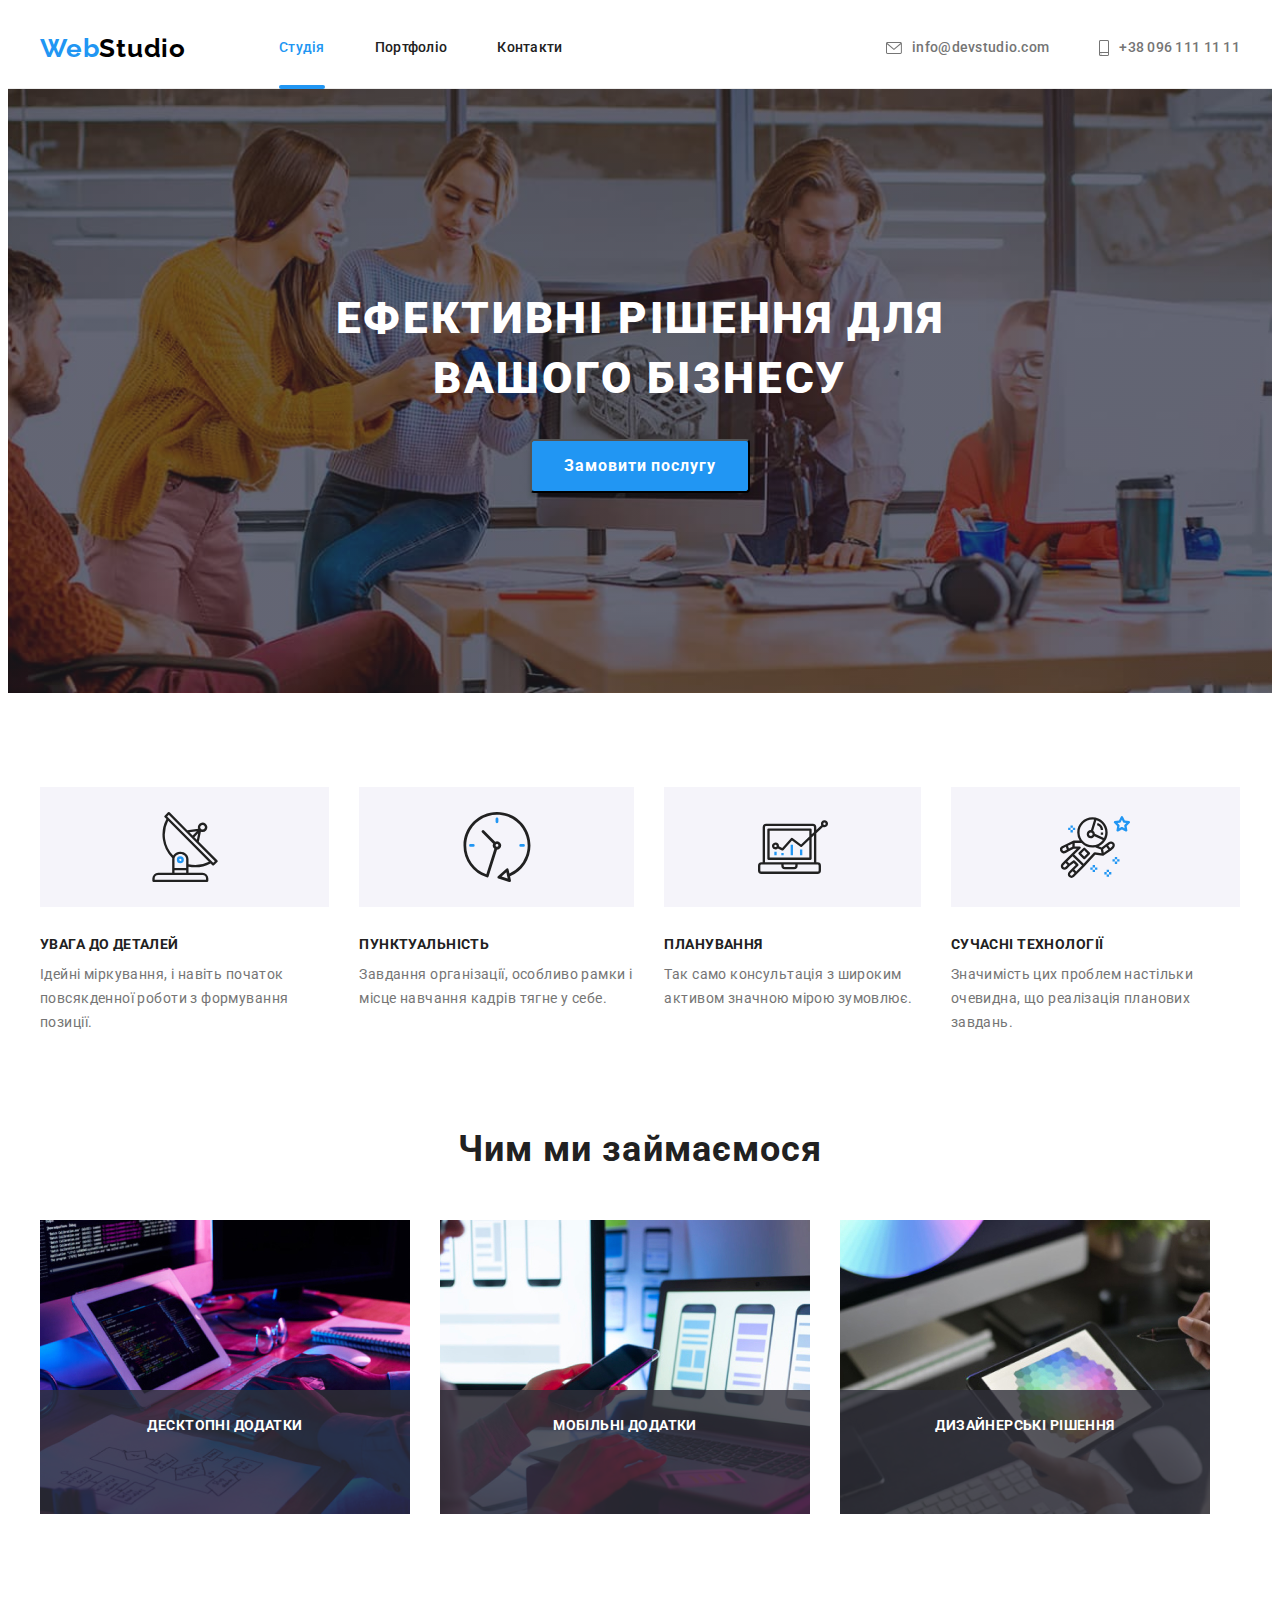
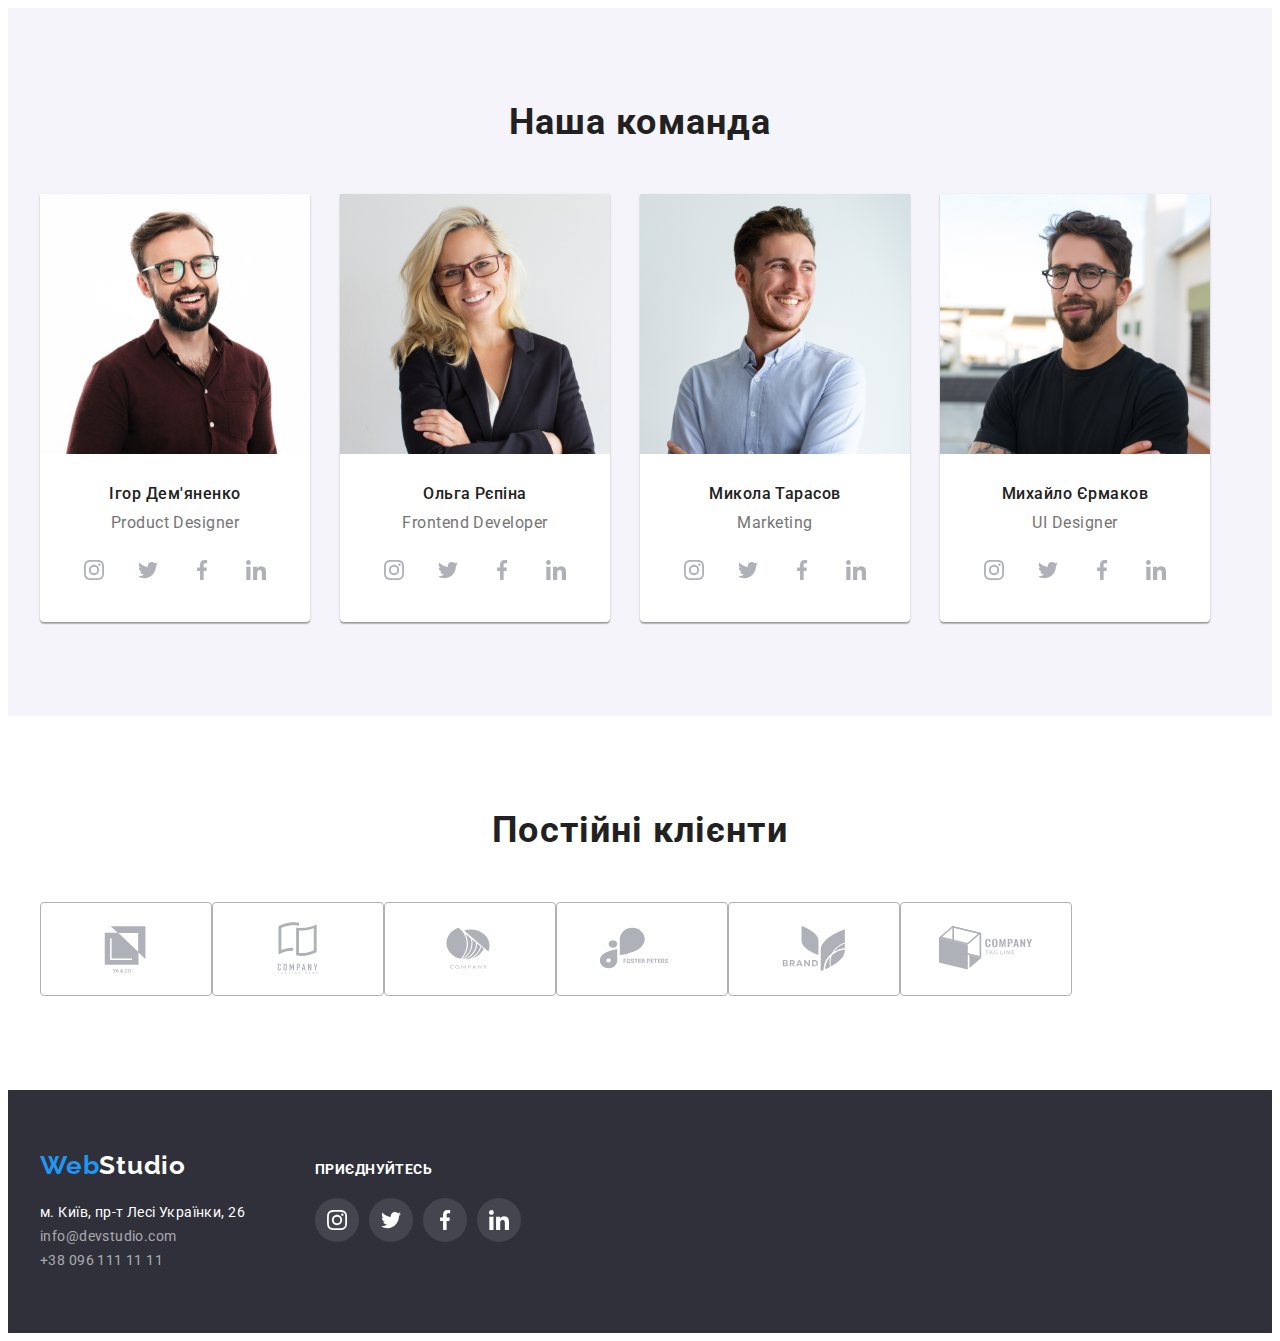
==== index.html @ d11b9fa1 "Зкопіювала ДЗ5" ====
<!DOCTYPE html>
<html lang="uk">
  <head>
    <meta charset="UTF-8" />
    <meta http-equiv="X-UA-Compatible" content="IE=edge" />
    <meta name="viewport" content="width=, initial-scale=1.0" />
    <title>Студія</title>
    <link rel="preconnect" href="https://fonts.googleapis.com" />
    <link rel="preconnect" href="https://fonts.gstatic.com" crossorigin />
    <link
      href="https://fonts.googleapis.com/css2?family=Montserrat:wght@400;700&family=Raleway:wght@700&family=Roboto:wght@400;500;700;900&display=swap"
      rel="stylesheet"
    />
    <link
      rel="stylesheet"
      href="https://cdnjs.cloudflare.com/ajax/libs/modern-normalize/1.1.0/modern-normalize.min.css"
      integrity="sha512-wpPYUAdjBVSE4KJnH1VR1HeZfpl1ub8YT/NKx4PuQ5NmX2tKuGu6U/JRp5y+Y8XG2tV+wKQpNHVUX03MfMFn9Q=="
      crossorigin="anonymous"
      referrerpolicy="no-referrer"
    />
    <link rel="stylesheet" href="./CSS/style.css" />
  </head>
  <body>
    <header class="header">
      <div class="container header-container">
        <nav class="header-navigation">
          <a class="header-logo link" href="/index.html" lang="en"
            >Web<span class="header-color-text">Studio</span></a
          >
          <ul class="header-list list">
            <li class="header-item">
              <a class="header-link link current" href="">Студія</a>
            </li>
            <li class="header-item">
              <a class="header-link link" href="./portfolio.html">Портфоліо</a>
            </li>
            <li class="header-item">
              <a class="header-link link" href="">Контакти</a>
            </li>
          </ul>
        </nav>
        <div class="header-connect">
          <ul class="header-list list">
            <li class="header-item">
              <a class="header-contacts link" href="mailto:info@devstudio.com"
                ><svg class="contacts-icon" width="16" height="12">
                  <use
                    href="./images/symbol-defs1.svg#icon-envelope-hover"
                  ></use>
                </svg>info@devstudio.com</a>
            </li>
            <li class="header-item">
              <a class="header-contacts link" href="tel:+380961111111"
                ><svg class="contacts-icon" width="10" height="16">
                  <use
                    href="./images/symbol-defs1.svg#icon-smartphone"
                  ></use></svg>+38 096 111 11 11</a>
            </li>
          </ul>
        </div>
      </div>
    </header>
    <main>
      <section class="hero">
        <div class="container">
          <h1 class="hero-title">Ефективні рішення для вашого бізнесу</h1>
          <button class="hero-btn" data-modal-open type="button">
            Замовити послугу
          </button>
        </div>
      </section>
      <section class="benefits">
        <div class="container">
          <h2 class="visually-hidden">Наші переваги</h2>
          <ul class="benefits-list list">
            <li class="benefits-item">
              <div class="benefits-link">
                <svg class="benefits-icon" width="70" height="70">
                  <use href="./images/symbol-defs1.svg#icon-antenna"></use>
                </svg>
              </div>
              <h3 class="benefits-title">УВАГА ДО ДЕТАЛЕЙ</h3>
              <p class="benefits-text">
                Ідейні міркування, і навіть початок повсякденної роботи з
                формування позиції.
              </p>
            </li>
            <li class="benefits-item">
              <div class="benefits-link">
                <svg class="benefits-icon" width="70" height="70">
                  <use href="./images/symbol-defs1.svg#icon-clock"></use>
                </svg>
              </div>
              <h3 class="benefits-title">ПУНКТУАЛЬНІСТЬ</h3>
              <p class="benefits-text">
                Завдання організації, особливо рамки і місце навчання кадрів
                тягне у себе.
              </p>
            </li>
            <li class="benefits-item">
              <div class="benefits-link">
                <svg class="benefits-icon" width="70" height="70">
                  <use href="./images/symbol-defs1.svg#icon-diagram"></use>
                </svg>
              </div>
              <h3 class="benefits-title">ПЛАНУВАННЯ</h3>
              <p class="benefits-text">
                Так само консультація з широким активом значною мірою зумовлює.
              </p>
            </li>
            <li class="benefits-item">
              <div class="benefits-link">
                <svg class="benefits-icon" width="70" height="70">
                  <use href="./images/symbol-defs1.svg#icon-astronaut"></use>
                </svg>
              </div>
              <h3 class="benefits-title">СУЧАСНІ ТЕХНОЛОГІЇ</h3>
              <p class="benefits-text">
                Значимість цих проблем настільки очевидна, що реалізація
                планових завдань.
              </p>
            </li>
          </ul>
        </div>
      </section>
      <section class="activity">
        <div class="container">
          <h2 class="activity-title">Чим ми займаємося</h2>
          <ul class="activity-list">
            <li class="activity-item list">
              <img src="./images/img.jpg" alt="Верстка" width="370" />
              <h2 class="activity-top-title">ДEСКТОПНІ ДОДАТКИ</h2>
            </li>
            <li class="activity-item list">
              <img src="./images/img1.jpg" alt="Інтерфейс" width="370" />
              <h2 class="activity-top-title">МОБІЛЬНІ ДОДАТКИ</h2>
            </li>
            <li class="activity-item list">
              <img src="./images/img2.jpg" alt="Дизайн" width="370" />
              <h2 class="activity-top-title">ДИЗАЙНЕРСЬКІ РІШЕННЯ</h2>
            </li>
          </ul>
        </div>
      </section>
      <section class="team">
        <div class="container">
          <h2 class="team-top-title">Наша команда</h2>
          <ul class="team-list">
            <li class="team-item list">
              <img
                src="./images/photo1.jpg"
                alt="Ігор Дем'яненко"
                width="270"
              />
              <div class="team-content">
                <h3 class="team-title">Ігор Дем'яненко</h3>
                <p class="team-text" lang="en">Product Designer</p>
                <ul class="team-soc-list list">
                  <li class="team-soc-item">
                    <a class="team-soc-link" href="">
                      <svg class="team-soc-icon" width="20" height="20">
                        <use
                          href="./images/symbol-defs1.svg#icon-instagram"
                        ></use>
                      </svg>
                    </a>
                  </li>
                  <li class="team-soc-item">
                    <a class="team-soc-link" href="">
                      <svg class="team-soc-icon" width="20" height="20">
                        <use
                          href="./images/symbol-defs1.svg#icon-twitter"
                        ></use>
                      </svg>
                    </a>
                  </li>
                  <li class="team-soc-item">
                    <a class="team-soc-link" href="">
                      <svg class="team-soc-icon" width="20" height="20">
                        <use
                          href="./images/symbol-defs1.svg#icon-facebook"
                        ></use>
                      </svg>
                    </a>
                  </li>
                  <li class="team-soc-item">
                    <a class="team-soc-link" href="">
                      <svg class="team-soc-icon" width="20" height="20">
                        <use
                          href="./images/symbol-defs1.svg#icon-linkedin"
                        ></use>
                      </svg>
                    </a>
                  </li>
                </ul>
              </div>
            </li>
            <li class="team-item list">
              <img src="./images/photo2.jpg" alt="Ольга Рєпіна" width="270" />
              <div class="team-content">
                <h3 class="team-title">Ольга Рєпіна</h3>
                <p class="team-text" lang="en">Frontend Developer</p>
                <ul class="team-soc-list list">
                  <li class="team-soc-item">
                    <a class="team-soc-link" href="">
                      <svg class="team-soc-icon" width="20" height="20">
                        <use
                          href="./images/symbol-defs1.svg#icon-instagram"
                        ></use>
                      </svg>
                    </a>
                  </li>
                  <li class="team-soc-item">
                    <a class="team-soc-link" href="">
                      <svg class="team-soc-icon" width="20" height="20">
                        <use
                          href="./images/symbol-defs1.svg#icon-twitter"
                        ></use>
                      </svg>
                    </a>
                  </li>
                  <li class="team-soc-item">
                    <a class="team-soc-link" href="">
                      <svg class="team-soc-icon" width="20" height="20">
                        <use
                          href="./images/symbol-defs1.svg#icon-facebook"
                        ></use>
                      </svg>
                    </a>
                  </li>
                  <li class="team-soc-item">
                    <a class="team-soc-link" href="">
                      <svg class="team-soc-icon" width="20" height="20">
                        <use
                          href="./images/symbol-defs1.svg#icon-linkedin"
                        ></use>
                      </svg>
                    </a>
                  </li>
                </ul>
              </div>
            </li>
            <li class="team-item list">
              <img src="./images/photo3.jpg" alt="Микола Тарасов" width="270" />
              <div class="team-content">
                <h3 class="team-title">Микола Тарасов</h3>
                <p class="team-text" lang="en">Marketing</p>
                <ul class="team-soc-list list">
                  <li class="team-soc-item">
                    <a class="team-soc-link" href="">
                      <svg class="team-soc-icon" width="20" height="20">
                        <use
                          href="./images/symbol-defs1.svg#icon-instagram"
                        ></use>
                      </svg>
                    </a>
                  </li>
                  <li class="team-soc-item">
                    <a class="team-soc-link" href="">
                      <svg class="team-soc-icon" width="20" height="20">
                        <use
                          href="./images/symbol-defs1.svg#icon-twitter"
                        ></use>
                      </svg>
                    </a>
                  </li>
                  <li class="team-soc-item">
                    <a class="team-soc-link" href="">
                      <svg class="team-soc-icon" width="20" height="20">
                        <use
                          href="./images/symbol-defs1.svg#icon-facebook"
                        ></use>
                      </svg>
                    </a>
                  </li>
                  <li class="team-soc-item">
                    <a class="team-soc-link" href="">
                      <svg class="team-soc-icon" width="20" height="20">
                        <use
                          href="./images/symbol-defs1.svg#icon-linkedin"
                        ></use>
                      </svg>
                    </a>
                  </li>
                </ul>
              </div>
            </li>
            <li class="team-item list">
              <img
                src="./images/photo4.jpg"
                alt="Михайло Єрмаков"
                width="270"
              />
              <div class="team-content">
                <h3 class="team-title">Михайло Єрмаков</h3>
                <p class="team-text" lang="en">UI Designer</p>
                <ul class="team-soc-list list">
                  <li class="team-soc-item">
                    <a class="team-soc-link" href="">
                      <svg class="team-soc-icon" width="20" height="20">
                        <use
                          href="./images/symbol-defs1.svg#icon-instagram"
                        ></use>
                      </svg>
                    </a>
                  </li>
                  <li class="team-soc-item">
                    <a class="team-soc-link" href="">
                      <svg class="team-soc-icon" width="20" height="20">
                        <use
                          href="./images/symbol-defs1.svg#icon-twitter"
                        ></use>
                      </svg>
                    </a>
                  </li>
                  <li class="team-soc-item">
                    <a class="team-soc-link" href="">
                      <svg class="team-soc-icon" width="20" height="20">
                        <use
                          href="./images/symbol-defs1.svg#icon-facebook"
                        ></use>
                      </svg>
                    </a>
                  </li>
                  <li class="team-soc-item">
                    <a class="team-soc-link" href="">
                      <svg class="team-soc-icon" width="20" height="20">
                        <use
                          href="./images/symbol-defs1.svg#icon-linkedin"
                        ></use>
                      </svg>
                    </a>
                  </li>
                </ul>
              </div>
            </li>
          </ul>
        </div>
      </section>
      <section class="clients" style="padding: 94px 0">
        <div class="container">
          <h2 class="clients-top-title">Постійні клієнти</h2>
          <ul class="clients-list list">
            <li class="clients-item">
              <a class="clients-link" href="">
                <svg class="clients-icon" width="106" height="60">
                  <use href="./images/symbol-defs1.svg#icon-Logo1"></use>
                </svg>
              </a>
            </li>
            <li class="clients-item">
              <a class="clients-link" href="">
                <svg class="clients-icon" width="106" height="60">
                  <use href="./images/symbol-defs1.svg#icon-Logo2"></use>
                </svg>
              </a>
            </li>
            <li class="clients-item">
              <a class="clients-link" href="">
                <svg class="clients-icon" width="106" height="60">
                  <use href="./images/symbol-defs1.svg#icon-Logo3"></use>
                </svg>
              </a>
            </li>
            <li class="clients-item">
              <a class="clients-link" href="">
                <svg class="clients-icon" width="106" height="60">
                  <use href="./images/symbol-defs1.svg#icon-Logo4"></use>
                </svg>
              </a>
            </li>
            <li class="clients-item">
              <a class="clients-link" href="">
                <svg class="clients-icon" width="106" height="60">
                  <use href="./images/symbol-defs1.svg#icon-Logo5"></use>
                </svg>
              </a>
            </li>
            <li class="clients-item">
              <a class="clients-link" href="">
                <svg class="clients-icon" width="106" height="60">
                  <use href="./images/symbol-defs1.svg#icon-Logo6"></use>
                </svg>
              </a>
            </li>
          </ul>
        </div>
      </section>
    </main>
    <footer class="footer">
      <div class="footer-container container">
        <div class="footer-agress-container">
          <a class="footer-logo link" href="/index.html" lang="en"
            >Web<span class="footer-color-text">Studio</span></a
          >
          <address>
            <ul class="footer-list list">
              <li class="footer-item">
                <a class="footer-address link" href=""
                  >м. Київ, пр-т Лесі Українки, 26</a
                >
              </li>
              <li class="footer-item">
                <a class="footer-mail link" href="mailto:info@devstudio.com"
                  >info@devstudio.com</a
                >
              </li>
              <li class="footer-item">
                <a class="footer-tel link" href="tel:+380961111111"
                  >+38 096 111 11 11</a
                >
              </li>
            </ul>
          </address>
        </div>
        <div class="footer-soc-container">
          <h3 class="soc-list-title">приєднуйтесь</h3>
          <ul class="footer-soc-list list">
            <li class="footer-soc-item">
              <a class="footer-soc-link" href="">
                <svg class="footer-soc-icon" width="20" height="20">
                  <use href="./images/symbol-defs1.svg#icon-instagram"></use>
                </svg>
              </a>
            </li>
            <li class="footer-soc-item">
              <a class="footer-soc-link" href="">
                <svg class="footer-soc-icon" width="20" height="20">
                  <use href="./images/symbol-defs1.svg#icon-twitter"></use>
                </svg>
              </a>
            </li>
            <li class="footer-soc-item">
              <a class="footer-soc-link" href="">
                <svg class="footer-soc-icon" width="20" height="20">
                  <use href="./images/symbol-defs1.svg#icon-facebook"></use>
                </svg>
              </a>
            </li>
            <li class="footer-soc-item">
              <a class="footer-soc-link" href="">
                <svg class="footer-soc-icon" width="20" height="20">
                  <use href="./images/symbol-defs1.svg#icon-linkedin"></use>
                </svg>
              </a>
            </li>
          </ul>
        </div>
      </div>
    </footer>
    <div class="backdrop is-hidden" data-modal>
      <div class="modal">
        <button type="button" class="modal-btn" data-modal-close>
          <svg class="modal-close-icon" width="18" height="18">
            <use href="./images/symbol-defs1.svg#icon-close"></use>
          </svg>
        </button>
      </div>
    </div>
    <script src="./js/modal.js"></script>
  </body>
</html>
---- CSS/style.css ----
:root {
  --top-title-color: #212121;
  --top-text-color: #757575;
  --top-adress-color: #2196f3;
  --top-ht: 1.14;
  --top-footer-text: rgba(255, 255, 255, 0.6);
  --footer-text-color: #ffffff;
  --top-btn-color: #ffffff;
}

p,
h1,
h2,
h3 {
  margin: 0;
}

ul {
  margin: 0;
  padding: 0;
}

button {
  cursor: pointer;
}

img {
  display: block;
}

body {
  font-family: "Roboto", sans-serif;
  font-size: 15px;
  color: var(--top-title-color);
}

.list {
  list-style: none;
}

.link {
  text-decoration: none;
}

.container {
  width: 1200px;
  padding-left: 15px;
  padding-right: 15px;
  margin: 0 auto;
}

.visually-hidden {
  position: absolute;
  width: 1px;
  height: 1px;
  margin: -1px;
  border: 0;
  padding: 0;

  white-space: nowrap;
  clip-path: inset(100%);
  clip: rect(0 0 0 0);
  overflow: hidden;
}

/*----------------HEADER---------------*/
.header {
  border-bottom: 1px solid #ECECEC;
}

.header-navigation {
  display: flex;
  align-items: center;
}

.header-container {
  display: flex;
  align-items: center;
}

.header-list {
  display: flex;
  gap: 50px;
}

.header-logo,
.footer-logo {
  font-family: "Raleway", sans-serif;
  font-weight: 700;
  font-size: 26px;
  line-height: 1.19;
  letter-spacing: 0.03em;
  color: var(--top-adress-color);
  margin-right: 93px;
}

.header-color-text {
  color: #000000;
}

.header-link {
  padding: 32px 0;
  display: block;
  font-weight: 500;
  font-size: 14px;
  line-height: var(--top-ht);
  letter-spacing: 0.02em;
  color: var(--top-title-color);
  position: relative;
  transition: color 250ms cubic-bezier(0.4, 0, 0.2, 1);
}

.header-item .header-link.current {
  color: var(--top-adress-color);
}

.current::after {
  content: '';
  position: absolute;
  bottom: 0;
  left: 0;
  display: block;
  width: 100%;
  height: 4px;
  background-color: #2196F3;
  border-radius: 2px;
  margin-bottom: -1px;
}

.header-contacts {
  padding: 32px 0;
  display: flex;
  font-weight: 500;
  font-size: 14px;
  line-height: var(--top-ht);
  letter-spacing: 0.02em;
  color: var(--top-text-color);
  align-items: center;
  justify-content: center;
  transition: color 250ms cubic-bezier(0.4, 0, 0.2, 1);
}

.contacts-icon {
  fill: currentColor;
  margin-right: 10px;
}

.header-connect {
  margin-left: auto;
  transition: fill 250ms cubic-bezier(0.4, 0, 0.2, 1);
}

.header-contacts:hover,
.header-link:hover,
.header-link:focus {
  color: var(--top-adress-color);
}

.header-contacts:hover .contacts-icon,
.header-contacts:focus .contacts-icon {
  color: #2196F3;
}

/*----------------HERO-----------------*/

.hero {
  background-color: #2f303a;
  padding-top: 200px;
  padding-bottom: 200px;
  background-image: linear-gradient(rgba(47, 48, 58, 0.4), rgba(47, 48, 58, 0.4)), url(../images/hero-img\ \(1\).jpg);
  background-repeat: no-repeat;
  background-position: center;
  background-size: cover;
  max-width: 1600px;
}

.hero-title {
  font-weight: 900;
  font-size: 44px;
  line-height: 1.36;
  text-align: center;
  letter-spacing: 0.06em;
  text-transform: uppercase;
  color: #ffffff;
  max-width: 696px;
  margin: 0 auto;
}

.hero-btn {
  font-family: inherit;
  font-style: normal;
  font-weight: 700;
  font-size: 16px;
  line-height: 1.88;
  letter-spacing: 0.06em;
  color: var(--top-btn-color);
  background-color: var(--top-adress-color);
  cursor: pointer;
  margin: 0 auto;
  display: block;
  margin-top: 30px;
  box-shadow: 0px 4px 4px rgba(0, 0, 0, 0.15);
  border-radius: 4px;
  padding: 10px 32px;
}

.hero-btn:hover,
.hero-btn:focus {
  color: var(--top-btn-color);
  background-color: #188ce8;
}

.benefits {
  padding-top: 94px;
  padding-bottom: 94px;
}

.benefits-list {
  display: flex;
  gap: 30px; 
}

.benefits-item {
  width: calc((100%-90) / 4);
}

.benefits-link {
  height: 120px;
  display: flex;
  align-items: center;
  justify-content: center;
  background-color: #F5F4FA;
}

.benefits-icon {
}

.benefits-title {
  margin-top: 30px;
  font-weight: 700;
  font-size: 14px;
  line-height: var(--top-ht);
  letter-spacing: 0.03em;
  text-transform: uppercase;
  color: var(--top-title-color);
  margin-bottom: 10px;
}

.benefits-text {
  font-size: 14px;
  line-height: 1.71;
  letter-spacing: 0.03em;
  color: var(--top-text-color);
}

.activity {
  padding-bottom: 94px;
}

.activity-list {
  display: flex;
  gap: 30px;
}

.activity-item {
  width: calc((100%-60) / 3);
  position: relative;
}

.activity-top-title {
  position: absolute;
  bottom: 0;
  font-weight: 700;
  font-size: 14px;
  line-height: 1.16;
  text-align: center;
  letter-spacing: 0.03em;
  text-transform: uppercase;
  color: #FFFFFF;
  background-color: rgba(47, 48, 58, 0.8);
  padding-top: 27px;
  padding-bottom: 27px;
  height: 70px;
  width: 100%;
}

.activity-title {
  font-weight: 700;
  font-size: 36px;
  line-height: 1.16;
  text-align: center;
  letter-spacing: 0.03em;
  color: var(--top-title-color);
  margin-bottom: 50px;
}

.team {
  padding-top: 94px;
  padding-bottom: 94px;
  background-color: #F5F4FA;
}

.team-top-title {
  font-weight: 700;
  font-size: 36px;
  line-height: 1.16;
  text-align: center;
  letter-spacing: 0.03em;
  color: var(--top-title-color);
  margin-bottom: 50px;
}

.team-list {
  display: flex;
  gap: 30px;
}

.team-item {
  background-color: #FFFFFF;
  width: calc((100%-90) / 4);
  box-shadow: 0px 1px 3px rgba(0, 0, 0, 0.12), 0px 1px 1px rgba(0, 0, 0, 0.14), 0px 2px 1px rgba(0, 0, 0, 0.2);
  border-radius: 0px 0px 4px 4px;
}

.team-content {
  padding-top: 30px;
  padding-bottom: 30px;
  margin: 0 auto;
  transition: fill 250ms cubic-bezier(0.4, 0, 0.2, 1);
}

.team-title {
  font-weight: 500;
  font-size: 16px;
  line-height: 1.19;
  text-align: center;
  letter-spacing: 0.03em;
  color: var(--top-title-color);
  margin-bottom: 10px;
}

.team-text {
  font-size: 16px;
  line-height: 1.19;
  text-align: center;
  letter-spacing: 0.03em;
  color: var(--top-text-color);
  margin-bottom: 16px;
}

.team-soc-list {
  display: flex;
  gap: 10px;
  justify-content: center;
}

.team-soc-link {
  width: 44px;
  height: 44px;
  border-radius: 50%;
  background-color: #FFFFFF;
  display: flex;
  align-items: center;
  justify-content: center;
  color: #AFB1B8;
  transition: color 250ms cubic-bezier(0.4, 0, 0.2, 1), background-color 250ms cubic-bezier(0.4, 0, 0.2, 1);
}

.team-soc-icon {
  fill: currentColor;
}

.team-soc-link:hover,
.team-soc-link:focus {
  background-color: #2196F3;
  color: #FFFFFF;
}

.clients-top-title {
  margin-bottom: 50px;
  font-weight: 700;
  font-size: 36px;
  line-height: 1.16;
  text-align: center;
  letter-spacing: 0.03em;
  color: #212121;
}

.clients-list {
  display: flex;
}

.clients-item {
  width: calc((100%-150) / 6);
}

.clients-link {
  width: 170px;
  height: 92px;
  display: flex;
  border: 1px solid #AFB1B8;
  border-radius: 4px;
  align-items: center;
  justify-content: center;
  color: #AFB1B8;
  transition: color 250ms cubic-bezier(0.4, 0, 0.2, 1), border-color 250ms cubic-bezier(0.4, 0, 0.2, 1);
}

.clients-icon {
  fill: currentColor;
}

.clients-link:hover,
.clients-link:focus {
  border-color: #2196F3;
  color: #2196F3;
}

/*-----------------FOOTER--------------*/

.footer {
  background-color: #2f303a;
  padding-top: 60px;
  padding-bottom: 60px;
  display: flex;
  gap: 70px;
}

.footer-container {
  display: flex;
  align-items: baseline;
}

.footer-list {
  margin-top: 20px;
  margin-right: 70px;
}

.footer-item {
  font-style: normal;
  font-weight: 400;
  font-size: 14px;
  line-height: 1.71;
  letter-spacing: 0.03em;
}

.footer-soc-link {
  display: flex;
  align-items: center;
  justify-content: center;
}

.footer-address {
  color: var(--footer-text-color);
}

.footer-mail {
  color: var(--top-footer-text);
}

.footer-tel {
  color: var(--top-footer-text);
}

.footer-color-text {
  color: var(--footer-text-color);
}

.footer-soc-container {
  transition: fill 250ms cubic-bezier(0.4, 0, 0.2, 1); 
}

.soc-list-title {
  display: flex;
  font-weight: 700;
  font-size: 14px;
  line-height: 1.14;
  letter-spacing: 0.03em;
  text-transform: uppercase;
  color: var(--footer-text-color);
  margin-bottom: 20px;
}

.footer-soc-list {
  display: flex;
  gap: 10px;
  margin-top: 20px;
}

.footer-soc-link {
  width: 44px;
  height: 44px;
  border-radius: 50%;
  background-color: rgba(255, 255, 255, 0.1);
  display: flex;
  transition: background-color 250ms cubic-bezier(0.4, 0, 0.2, 1);
}

.footer-soc-icon {
  fill: #FFFFFF ;
}

.footer-soc-link:hover,  
.footer-soc-link:focus {
  background-color: #2196F3;
}
/*--------------Portfolio-------------*/

.progects {
  padding: 94px 0;
}

.progects-filtr {
  margin: 0 auto;
  display: block;
  margin-bottom: 34px;
  display: flex;
  gap: 8px;
  justify-content: center;
}

.progects-item {
  font-weight: 500;
  font-size: 16px;
  line-height: 1.62;
  text-align: center;
  letter-spacing: 0.03em;
  color: var(--top-title-color);
}

.progects-list-content {
  border-width: 0 0 1px 0;
  border-color: #EEEEEE;
}    

.progects-list {
  display: flex;
  flex-wrap: wrap;
  gap: 30px;
}

.progects-list-item {
  width: calc((100% - 60px) / 3);
  transition: border 250ms cubic-bezier(0.4, 0, 0.2, 1), box-shadow 250ms cubic-bezier(0.4, 0, 0.2, 1);
}

.progects-list-item:hover .progects-top-text {
  transform: translateY(0);
}

.progects-top-wrap {
  position: relative;
  overflow: hidden;
}

.progects-top-text {
  position: absolute;
  top: 0;
  left: 0;
  color: #FFFFFF;
  font-weight: 400;
  font-size: 18px;
  line-height: 1.56;
  letter-spacing: 0.03em;
  background-color: rgba(33, 150, 243, 0.9);
  padding: 63px 24px;
  height: 100%;
  transform: translateY(100%);
  transition: 250ms cubic-bezier(0.4, 0, 0.2, 1);
}

.progects-item-content {
  padding-top: 20px;
  padding-bottom: 20px;
  padding: 20px 24px;
  border-left: 1px solid #ECECEC;
  border-bottom: 1px solid #ECECEC;
  border-right: 1px solid #ECECEC;
}

.progects-title {
  font-weight: 700;
  font-size: 18px;
  line-height: 2;
  letter-spacing: 0.06em;
  color: var(--top-title-color);
  margin-bottom: 4px;
}

.progects-text {
  font-weight: 400;
  font-size: 16px;
  line-height: 1.88;
  letter-spacing: 0.03em;
  color: var(--top-text-color);
}

.progects-hero-btn {
  border: none;
  font-family: inherit;
  font-weight: 500;
  font-size: 16px;
  line-height: 1.62;
  text-align: center;
  letter-spacing: 0.03em;
  color: var(--top-title-color);
  padding: 6px 22px;
  border-radius: 4px;
  transition: color 250ms cubic-bezier(0.4, 0, 0.2, 1), background-color 250ms cubic-bezier(0.4, 0, 0.2, 1), box-shadow 250ms cubic-bezier(0.4, 0, 0.2, 1), border-radius 250ms cubic-bezier(0.4, 0, 0.2, 1);

}

.progects-hero-btn:hover,
.progects-hero-btn:focus {
  color: var(--top-btn-color);
  background-color: var(--top-adress-color);
  box-shadow: 0px 3px 1px rgba(0, 0, 0, 0.1), 0px 1px 2px rgba(0, 0, 0, 0.08), 0px 2px 2px rgba(0, 0, 0, 0.12);
  border-radius: 4px;
}

.progects-list-item:hover,
.progects-list-item:focus
{
  border: 1px solid #EEEEEE;
  box-shadow: 0px 1px 1px rgba(0, 0, 0, 0.12), 0px 4px 4px rgba(0, 0, 0, 0.06), 1px 4px 6px rgba(0, 0, 0, 0.16);
}

.backdrop {
  position: fixed;
  top: 0;
  width: 100%;
  height: 100%;
  background-color: rgba(0, 0, 0, 0.2);
  transition: opacity 250ms cubic-bezier(0.4, 0, 0.2, 1), visibility 250ms cubic-bezier(0.4, 0, 0.2, 1);
}

.modal {
  width: 528px;
  min-height: 581px;
  background-color: #FFFFFF;
  box-shadow: 0px 1px 3px rgba(0, 0, 0, 0.12), 0px 1px 1px rgba(0, 0, 0, 0.14), 0px 2px 1px rgba(0, 0, 0, 0.2);
  border-radius: 4px;
  position: absolute;
  top: 50%;
  left: 50%;
  transform: translate(-50%, -50%) scale(1);
  transition: transform 250ms cubic-bezier(0.4, 0, 0.2, 1);
}

.backdrop.is-hidden .modal {
  transform: translate(-50%, -50%) scale(0);
}

.modal-btn {
  width: 30px;
  height: 30px;
  border: 1px solid rgba(0, 0, 0, 0.1);
  border-radius: 50%;
  background-color: transparent;
  position: absolute;
  right: 8px;
  top: 8px;
  display: flex;
  align-items: center;
  justify-content: center;
}

.modal-close-icon {
  fill: #000000;
}

.is-hidden {
  opacity: 0;
  visibility: hidden;
  pointer-events: none;
}
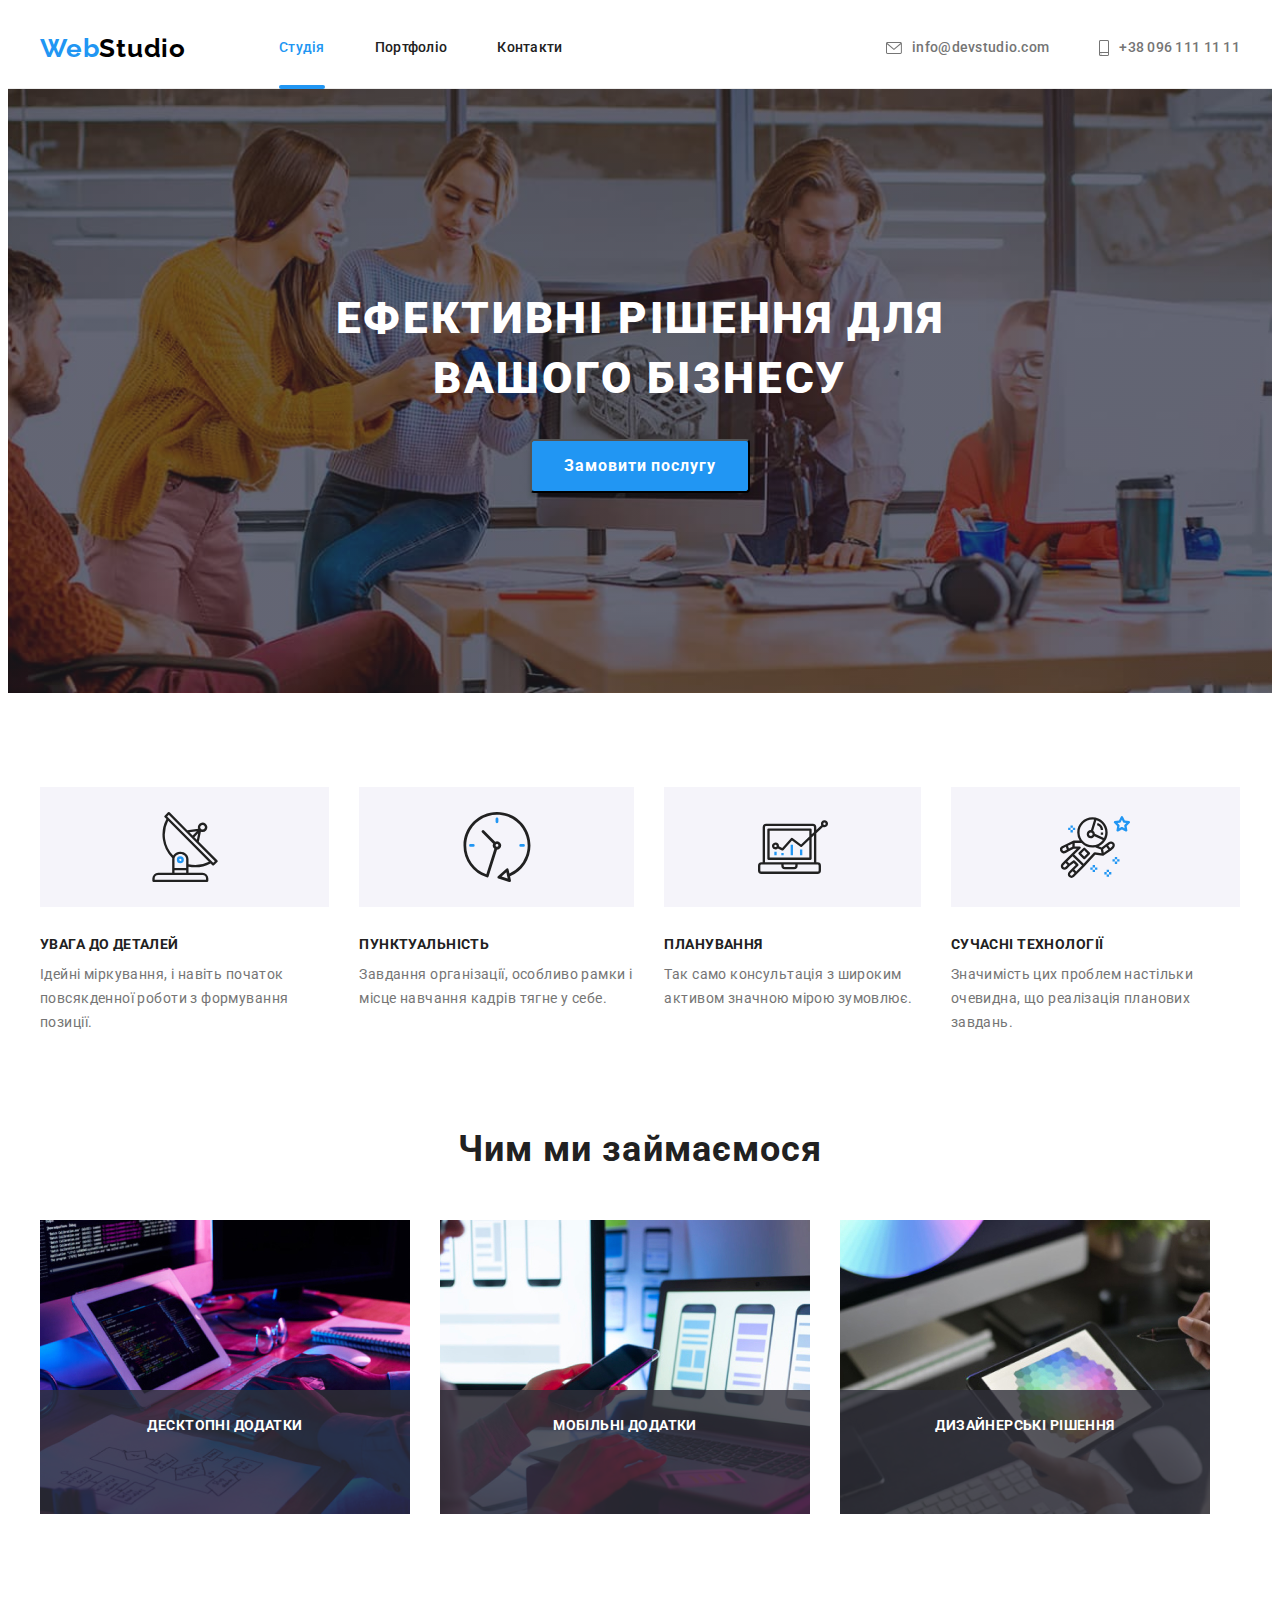
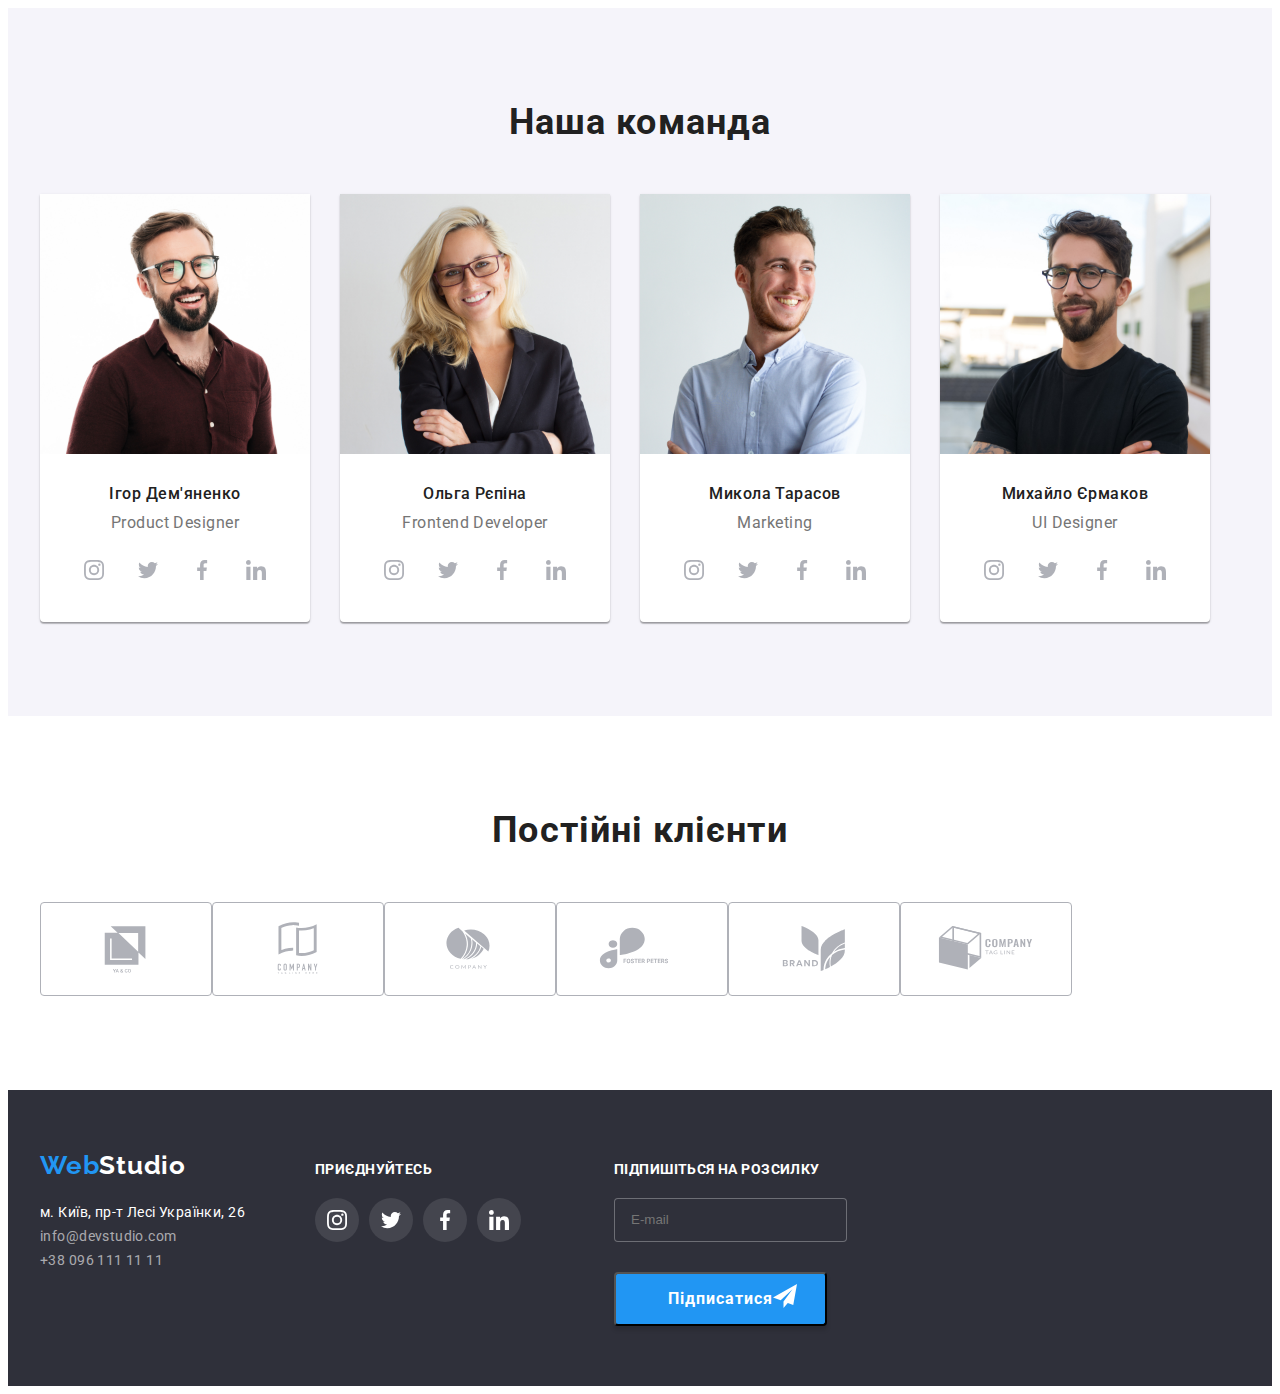
==== commit d3cba246: "Домашня робота 6" ====
--- a/index.html
+++ b/index.html
@@ -446,6 +446,14 @@
             </li>
           </ul>
         </div>
+        <div class="footer-sign-container">
+          <h3 class="soc-list-title">Підпишіться на розсилку</h3>
+          <input type="email" class="modal-sign-input" name="user-email" placeholder="E-mail">
+          <button class="submit-btn" data-modal-open type="sign">Підписатися
+            <svg class="sign-icon" width="24" height="24">
+            <use href="./images/symbol-defs1.svg#icon-icon-send-1"></use>
+          </svg></button> 
+        </div>
       </div>
     </footer>
     <div class="backdrop is-hidden" data-modal>
@@ -455,6 +463,51 @@
             <use href="./images/symbol-defs1.svg#icon-close"></use>
           </svg>
         </button>
+        <p class="modal-title">Залиште свої дані, ми вам передзвонимо</p>
+        <form>
+          <div class="modal-field">
+          <label for="user-name" class="modal-label">Ім'я</label>
+          <div class="input-wrap">
+            <input type="text" class="modal-input" name="user-name" placeholder="">
+            <svg class="modal-input-icon" width="18" height="18">
+              <use href="./images/symbol-defs1.svg#icon-person-black-18dp"></use>
+            </svg>
+          </div>
+          </div>
+          <div class="modal-field">
+          <label for="user-tel" class="modal-label">Телефон</label>
+          <div class="input-wrap">
+            <input type="tel" class="modal-input" name="user-tel" placeholder="">
+            <svg class="modal-input-icon" width="18" height="18">
+              <use href="./images/symbol-defs1.svg#icon-phone-black-18dp"></use>
+            </svg>
+          </div>            
+          </div>
+          <div class="modal-field">
+          <label for="user-email" class="modal-label">Пошта</label>
+          <div class="input-wrap">
+            <input type="email" class="modal-input" name="user-email" placeholder="">
+            <svg class="modal-input-icon" width="18" height="18">
+              <use href="./images/symbol-defs1.svg#icon-email-black-18dp"></use>
+            </svg>
+          </div>
+          </div>
+          <div class="modal-field">
+            <label for="user-text" class="modal-label">Коментар</label> 
+            <textarea name="user-text" id="user-text" class="modal-comment" placeholder="Введіть текст"></textarea>           
+          </div> 
+          <div class="modal-field">
+            <input type="checkbox" class="input-check visually-hidden" name="privacy" value="tru" id="privacy"/>
+            <label for="privacy" class="check-text">
+              <span>
+              <svg class="check-icon" width="16" height="15">
+                <use href="./images/symbol-defs1.svg#icon-Vector-1"></use>
+              </svg>
+            </span>
+              Погоджуюся з розсилкою та приймаю <a class="check-color-text" href=""> Умови договору</a></label>
+          </div>           
+          <button class="submit-btn" data-modal-open type="submit">Відправити</button>
+        </form>
       </div>
     </div>
     <script src="./js/modal.js"></script>
--- a/CSS/style.css
+++ b/CSS/style.css
@@ -485,6 +485,7 @@
   display: flex;
   gap: 10px;
   margin-top: 20px;
+  margin-right: 93px;
 }
 
 .footer-soc-link {
@@ -504,6 +505,30 @@
 .footer-soc-link:focus {
   background-color: #2196F3;
 }
+
+.footer-sign-container {
+
+}
+
+.modal-sign-input {
+    width: 100%;
+    height: 40px;
+    border: 1px solid rgba(255, 255, 255, 0.3);
+    background-color: #2f303a;
+    border-radius: 4px;
+    padding-left: 16px;
+    outline: transparent;
+}
+  
+.modal-input:focus {
+  border: 1px solid #2196F3;
+}
+
+.sign-icon {
+  position: absolute;
+}
+
+
 /*--------------Portfolio-------------*/
 
 .progects {
@@ -645,6 +670,7 @@
   left: 50%;
   transform: translate(-50%, -50%) scale(1);
   transition: transform 250ms cubic-bezier(0.4, 0, 0.2, 1);
+  padding: 40px;
 }
 
 .backdrop.is-hidden .modal {
@@ -669,6 +695,140 @@
   fill: #000000;
 }
 
+.modal-title {
+  font-weight: 700;
+  font-size: 20px;
+  line-height: 1,15;
+  text-align: center;
+  letter-spacing: 0.03em;
+  color: #212121;
+  margin-bottom: 12px;
+}
+
+.modal-field {
+  margin-bottom: 10px;
+}
+
+.input-wrap {
+  position: relative;
+}
+
+.modal-label {
+  font-weight: 400;
+  font-size: 12px;
+  line-height: 1,16;
+  letter-spacing: 0.01em;
+  color: #757575;
+  margin-bottom: 4px;
+  display: block;
+}
+
+
+.modal-input {
+  width: 100%;
+  height: 40px;
+  border: 1px solid rgba(33, 33, 33, 0.2);
+  border-radius: 4px;
+  padding-left: 42px;
+  outline: transparent;
+}
+
+.modal-input:focus {
+  border: 1px solid #2196F3;
+}
+
+.modal-input:focus + .modal-input-icon {
+  fill: #2196F3;
+}
+
+.modal-input-icon {
+  position: absolute;
+  top: 50%;
+  transform: translateY(-50%);
+  left: 12px;
+}
+
+.modal-input:hover,
+.modal-input:focus {
+  border: 1px solid #2196F3;
+  border-radius: 4px;
+}
+
+.modal-comment {
+  width: 100%;
+  height: 120px;
+  border: 1px solid rgba(33, 33, 33, 0.2);
+  border-radius: 4px;
+  font-weight: 400;
+  font-size: 12px;
+  line-height: 1,16;
+  letter-spacing: 0.01em;
+  color: rgba(117, 117, 117, 0.5);
+  padding: 12px 16px;
+  resize: none;
+}
+
+.check-text {
+  font-weight: 400;
+  font-size: 14px;
+  line-height: 1.71;
+  letter-spacing: 0.03em;
+  color: #757575;
+  display: flex;
+  align-items: center;
+}
+
+.check-text span {
+  width: 16px;
+  height: 15px;
+  border: 2px solid #212121;
+  border-radius: 2px;
+  margin-right: 5px;
+  display: flex;
+  align-items: center;
+  justify-content: center;
+  fill: transparent;
+}
+
+.input-check:checked + .check-text span {
+  background-color: #2196F3;
+  border-color: transparent;
+  fill: #ffffff;
+}
+
+.input-check:focus + .check-text span {
+  border-color: #2196F3;
+}
+
+.check-color-text {
+  text-decoration-line: underline;
+  color: #2196F3;
+}
+
+.submit-btn {
+  font-family: inherit;
+  font-style: normal;
+  font-weight: 700;
+  font-size: 16px;
+  line-height: 1.88;
+  letter-spacing: 0.06em;
+  color: var(--top-btn-color);
+  background-color: var(--top-adress-color);
+  cursor: pointer;
+  margin: 0 auto;
+  display: block;
+  margin-top: 30px;
+  box-shadow: 0px 4px 4px rgba(0, 0, 0, 0.15);;
+  border-radius: 4px;
+  padding: 10px 52px;
+}
+
+.submit-btn:hover,
+.submit-btn:focus {
+  color: var(--top-btn-color);
+  background-color: #188ce8;
+}
+
 .is-hidden {
   opacity: 0;
   visibility: hidden;
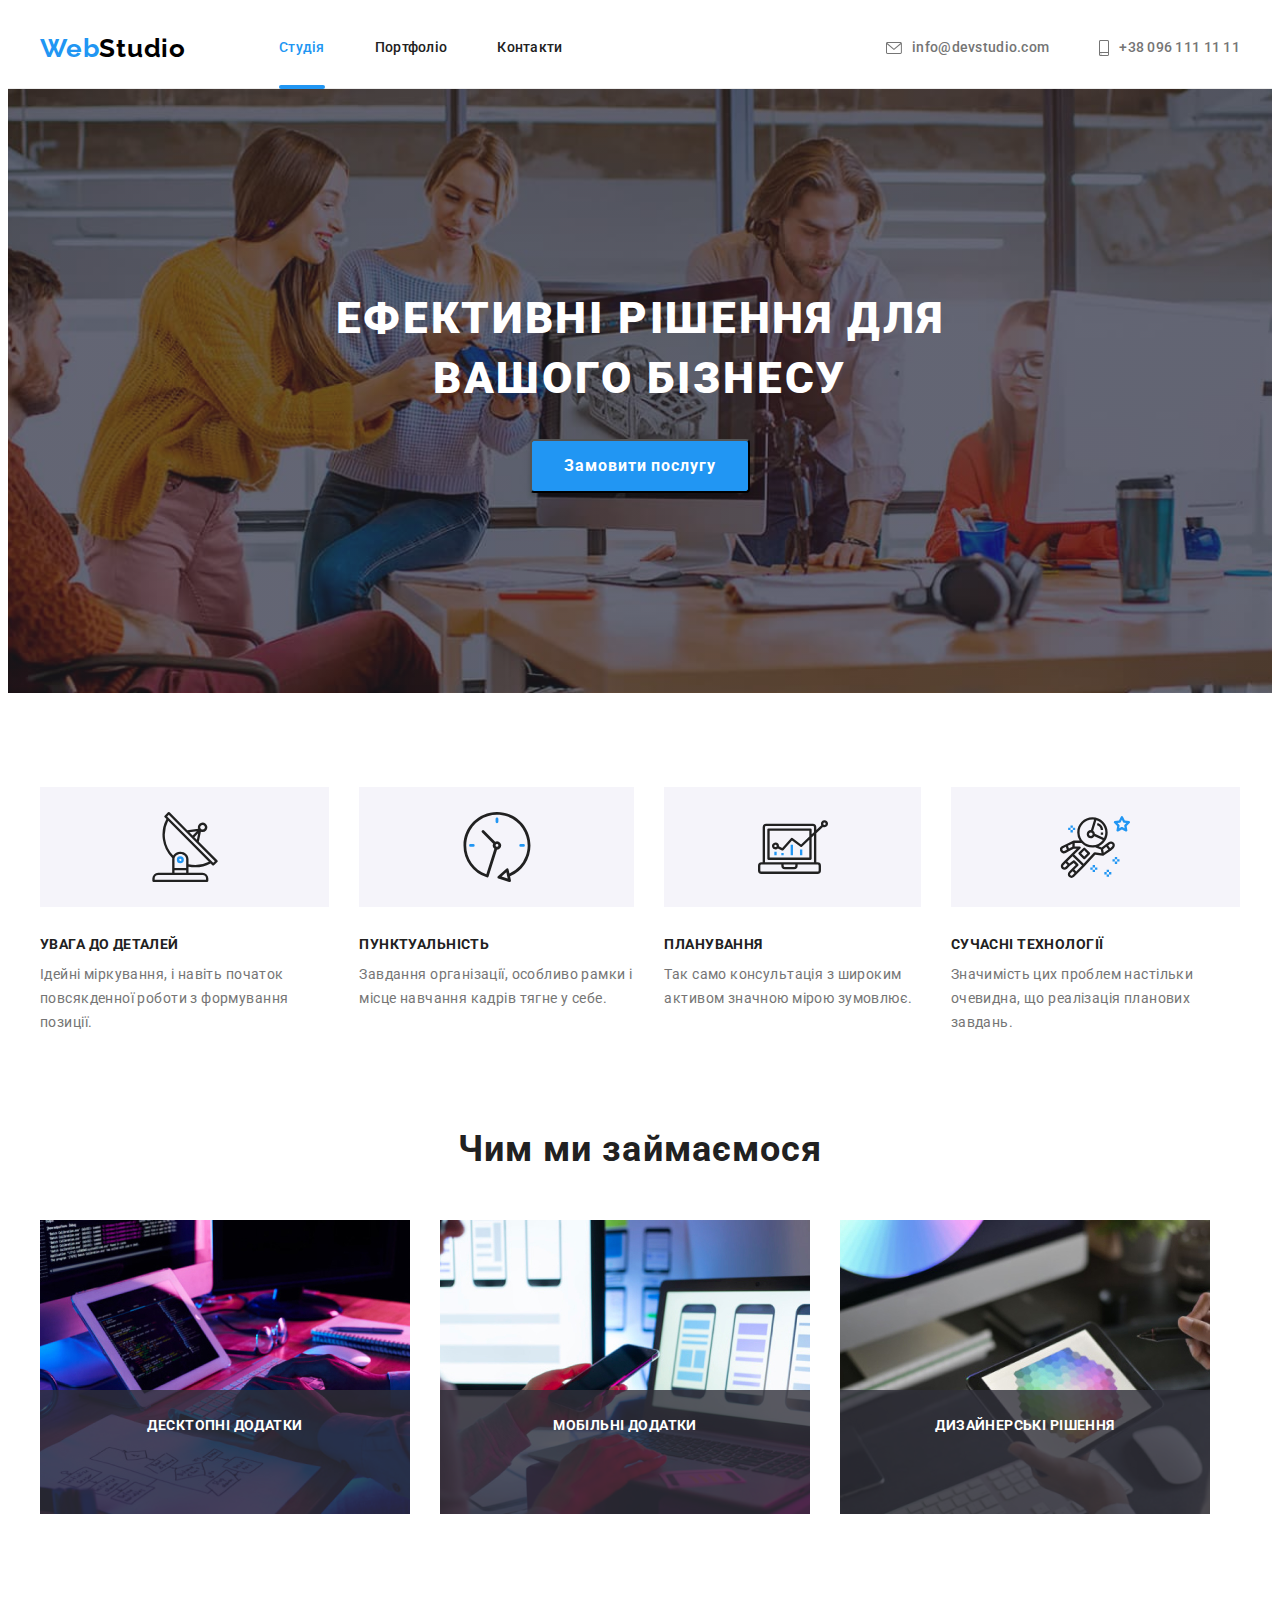
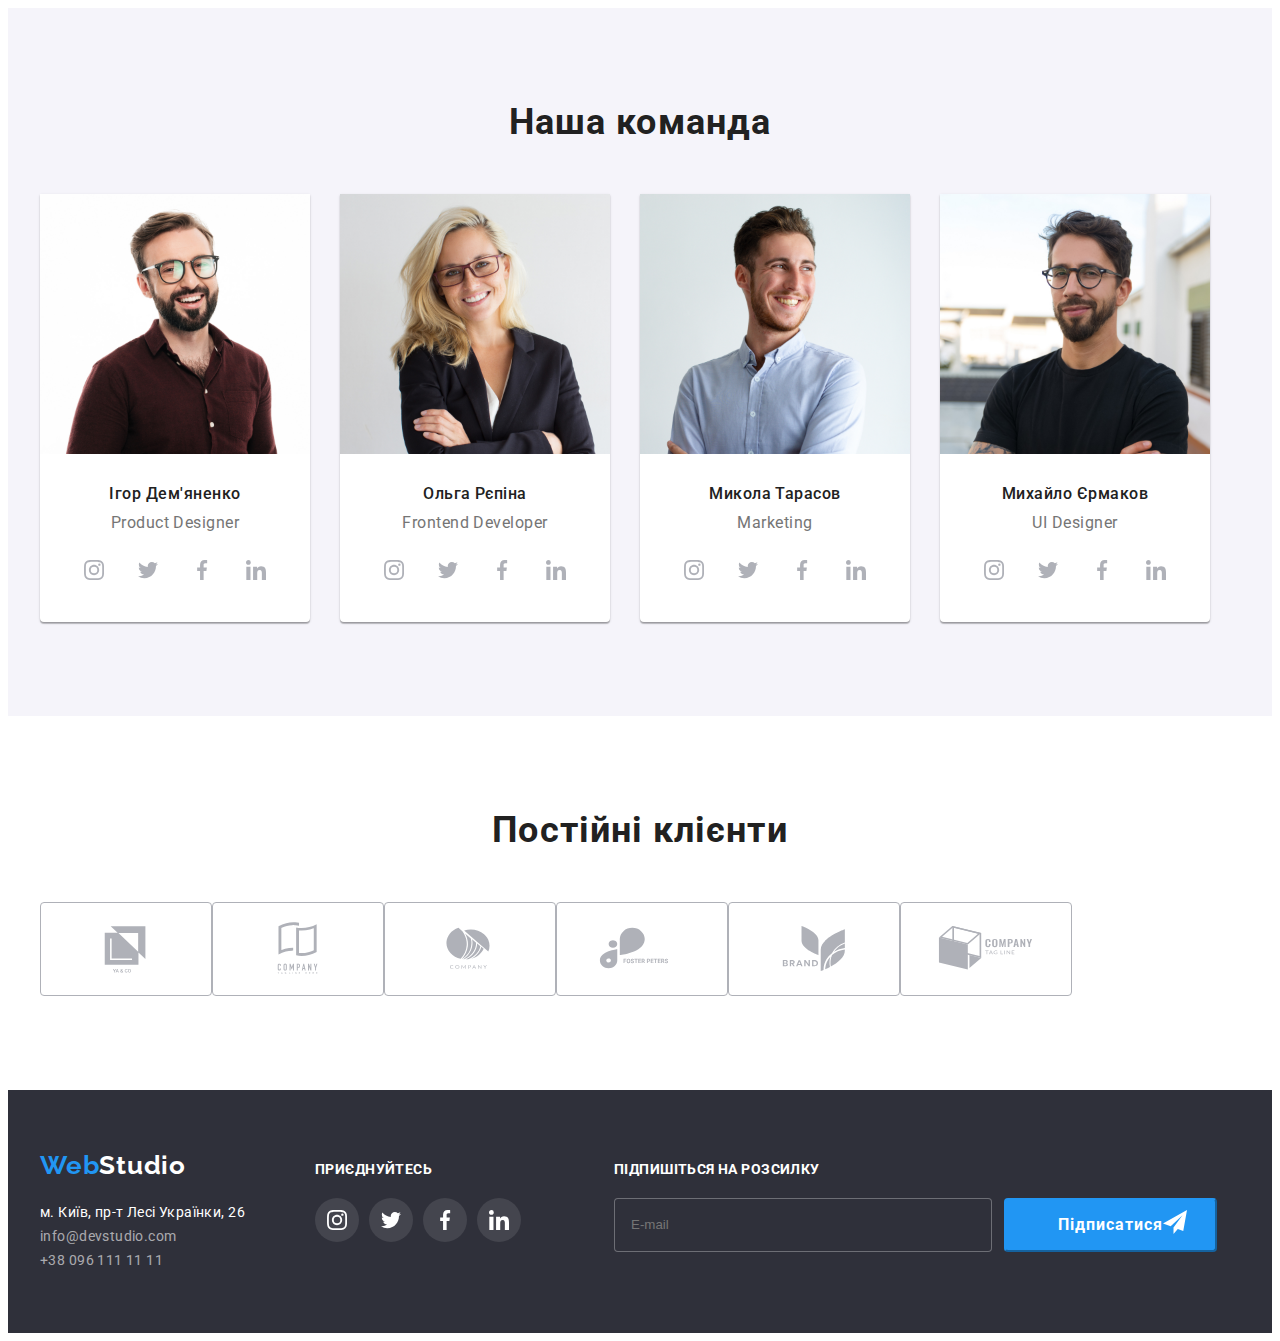
==== commit 01b12fab: "Домашня робота 6 перероблена" ====
--- a/index.html
+++ b/index.html
@@ -447,12 +447,16 @@
           </ul>
         </div>
         <div class="footer-sign-container">
-          <h3 class="soc-list-title">Підпишіться на розсилку</h3>
+          <h3 class="footer-sign-title">Підпишіться на розсилку</h3>
+          <form class="footer-form">
+          <div class="footer-sign-input">
           <input type="email" class="modal-sign-input" name="user-email" placeholder="E-mail">
-          <button class="submit-btn" data-modal-open type="sign">Підписатися
+          <button class="sign-btn" data-modal-open type="submit">Підписатися
             <svg class="sign-icon" width="24" height="24">
             <use href="./images/symbol-defs1.svg#icon-icon-send-1"></use>
           </svg></button> 
+        </div>
+        </form>
         </div>
       </div>
     </footer>
@@ -468,7 +472,7 @@
           <div class="modal-field">
           <label for="user-name" class="modal-label">Ім'я</label>
           <div class="input-wrap">
-            <input type="text" class="modal-input" name="user-name" placeholder="">
+            <input type="text" class="modal-input" name="user-name" id="user-name" placeholder="">
             <svg class="modal-input-icon" width="18" height="18">
               <use href="./images/symbol-defs1.svg#icon-person-black-18dp"></use>
             </svg>
@@ -477,7 +481,7 @@
           <div class="modal-field">
           <label for="user-tel" class="modal-label">Телефон</label>
           <div class="input-wrap">
-            <input type="tel" class="modal-input" name="user-tel" placeholder="">
+            <input type="tel" class="modal-input" name="user-tel" id="user-tel" placeholder="">
             <svg class="modal-input-icon" width="18" height="18">
               <use href="./images/symbol-defs1.svg#icon-phone-black-18dp"></use>
             </svg>
@@ -486,7 +490,7 @@
           <div class="modal-field">
           <label for="user-email" class="modal-label">Пошта</label>
           <div class="input-wrap">
-            <input type="email" class="modal-input" name="user-email" placeholder="">
+            <input type="email" class="modal-input" name="user-email" id="user-email" placeholder="">
             <svg class="modal-input-icon" width="18" height="18">
               <use href="./images/symbol-defs1.svg#icon-email-black-18dp"></use>
             </svg>
--- a/CSS/style.css
+++ b/CSS/style.css
@@ -122,7 +122,7 @@
   display: block;
   width: 100%;
   height: 4px;
-  background-color: #2196F3;
+  background-color: var(--top-adress-color);
   border-radius: 2px;
   margin-bottom: -1px;
 }
@@ -158,7 +158,7 @@
 
 .header-contacts:hover .contacts-icon,
 .header-contacts:focus .contacts-icon {
-  color: #2196F3;
+  color: var(--top-adress-color);
 }
 
 /*----------------HERO-----------------*/
@@ -372,7 +372,7 @@
 
 .team-soc-link:hover,
 .team-soc-link:focus {
-  background-color: #2196F3;
+  background-color: var(--top-adress-color);
   color: #FFFFFF;
 }
 
@@ -383,7 +383,7 @@
   line-height: 1.16;
   text-align: center;
   letter-spacing: 0.03em;
-  color: #212121;
+  color: var(--top-title-color);
 }
 
 .clients-list {
@@ -412,8 +412,8 @@
 
 .clients-link:hover,
 .clients-link:focus {
-  border-color: #2196F3;
-  color: #2196F3;
+  border-color: var(--top-adress-color);
+  color: var(--top-adress-color);
 }
 
 /*-----------------FOOTER--------------*/
@@ -503,16 +503,42 @@
 
 .footer-soc-link:hover,  
 .footer-soc-link:focus {
-  background-color: #2196F3;
+  background-color: var(--top-adress-color);
 }
 
 .footer-sign-container {
-
+  width: 570px;
+  max-height: 86px;
+}
+
+.footer-sign-title {
+  display: flex;
+  font-weight: 700;
+  font-size: 14px;
+  line-height: 1.14;
+  letter-spacing: 0.03em;
+  text-transform: uppercase;
+  color: var(--footer-text-color);
+  padding-bottom: 20px;
+}
+
+.footer-form {
+  display: flex;
+  align-content: space-around;
+  align-items: center;
+  align-items: flex-end;
+}
+
+.footer-sign-input {
+  display: flex;
+  align-items: center;
+  justify-content: space-between;
+  gap: 12px;
 }
 
 .modal-sign-input {
-    width: 100%;
-    height: 40px;
+    width: 358px;
+    height: 50px;
     border: 1px solid rgba(255, 255, 255, 0.3);
     background-color: #2f303a;
     border-radius: 4px;
@@ -521,7 +547,32 @@
 }
   
 .modal-input:focus {
-  border: 1px solid #2196F3;
+  border: 1px solid var(--top-adress-color);
+}
+
+.sign-btn {
+  display: flex;
+  align-items: center;
+  justify-content: center;
+  font-family: inherit;
+  font-style: normal;
+  font-weight: 700;
+  font-size: 16px;
+  line-height: 1.88;
+  letter-spacing: 0.06em;
+  color: var(--top-btn-color);
+  background-color: var(--top-adress-color);
+  cursor: pointer;
+  display: block;
+  border-radius: 4px;
+  border-color: var(--top-adress-color);
+  padding: 10px 52px;
+}
+
+.sign-btn:hover,
+.sign-btn:focus {
+  color: var(--top-btn-color);
+  background-color: #188ce8;
 }
 
 .sign-icon {
@@ -695,10 +746,14 @@
   fill: #000000;
 }
 
+.modal-close-icon:hover {
+  fill: #2196F3;
+}
+
 .modal-title {
   font-weight: 700;
   font-size: 20px;
-  line-height: 1,15;
+  line-height: 1.15;
   text-align: center;
   letter-spacing: 0.03em;
   color: #212121;
@@ -716,9 +771,9 @@
 .modal-label {
   font-weight: 400;
   font-size: 12px;
-  line-height: 1,16;
+  line-height: 1.16;
   letter-spacing: 0.01em;
-  color: #757575;
+  color: var(--top-text-color);
   margin-bottom: 4px;
   display: block;
 }
@@ -734,11 +789,11 @@
 }
 
 .modal-input:focus {
-  border: 1px solid #2196F3;
+  border: 1px solid var(--top-adress-color);
 }
 
 .modal-input:focus + .modal-input-icon {
-  fill: #2196F3;
+  fill: var(--top-adress-color);
 }
 
 .modal-input-icon {
@@ -750,7 +805,7 @@
 
 .modal-input:hover,
 .modal-input:focus {
-  border: 1px solid #2196F3;
+  border: 1px solid var(--top-adress-color);
   border-radius: 4px;
 }
 
@@ -761,11 +816,22 @@
   border-radius: 4px;
   font-weight: 400;
   font-size: 12px;
-  line-height: 1,16;
+  line-height: 1.16;
   letter-spacing: 0.01em;
   color: rgba(117, 117, 117, 0.5);
   padding: 12px 16px;
   resize: none;
+  outline: transparent;
+}
+
+.modal-comment:focus {
+  border: 1px solid var(--top-adress-color);
+}
+
+.modal-comment:hover,
+.modal-comment:focus {
+  border: 1px solid var(--top-adress-color);
+  border-radius: 4px;
 }
 
 .check-text {
@@ -773,15 +839,16 @@
   font-size: 14px;
   line-height: 1.71;
   letter-spacing: 0.03em;
-  color: #757575;
-  display: flex;
-  align-items: center;
+  color: var(--top-text-color);
+  display: flex;
+  align-items: center;
+  padding-left: 14px;
 }
 
 .check-text span {
   width: 16px;
   height: 15px;
-  border: 2px solid #212121;
+  border: 2px solid var(--top-title-color);
   border-radius: 2px;
   margin-right: 5px;
   display: flex;
@@ -791,18 +858,18 @@
 }
 
 .input-check:checked + .check-text span {
-  background-color: #2196F3;
+  background-color: var(--top-adress-color);
   border-color: transparent;
   fill: #ffffff;
 }
 
 .input-check:focus + .check-text span {
-  border-color: #2196F3;
+  border-color: var(--top-adress-color);
 }
 
 .check-color-text {
   text-decoration-line: underline;
-  color: #2196F3;
+  color: var(--top-adress-color);
 }
 
 .submit-btn {
@@ -818,8 +885,9 @@
   margin: 0 auto;
   display: block;
   margin-top: 30px;
-  box-shadow: 0px 4px 4px rgba(0, 0, 0, 0.15);;
-  border-radius: 4px;
+  box-shadow: 0px 4px 4px rgba(0, 0, 0, 0.15);
+  border-radius: 4px;
+  border-color: var(--top-adress-color);
   padding: 10px 52px;
 }
 
